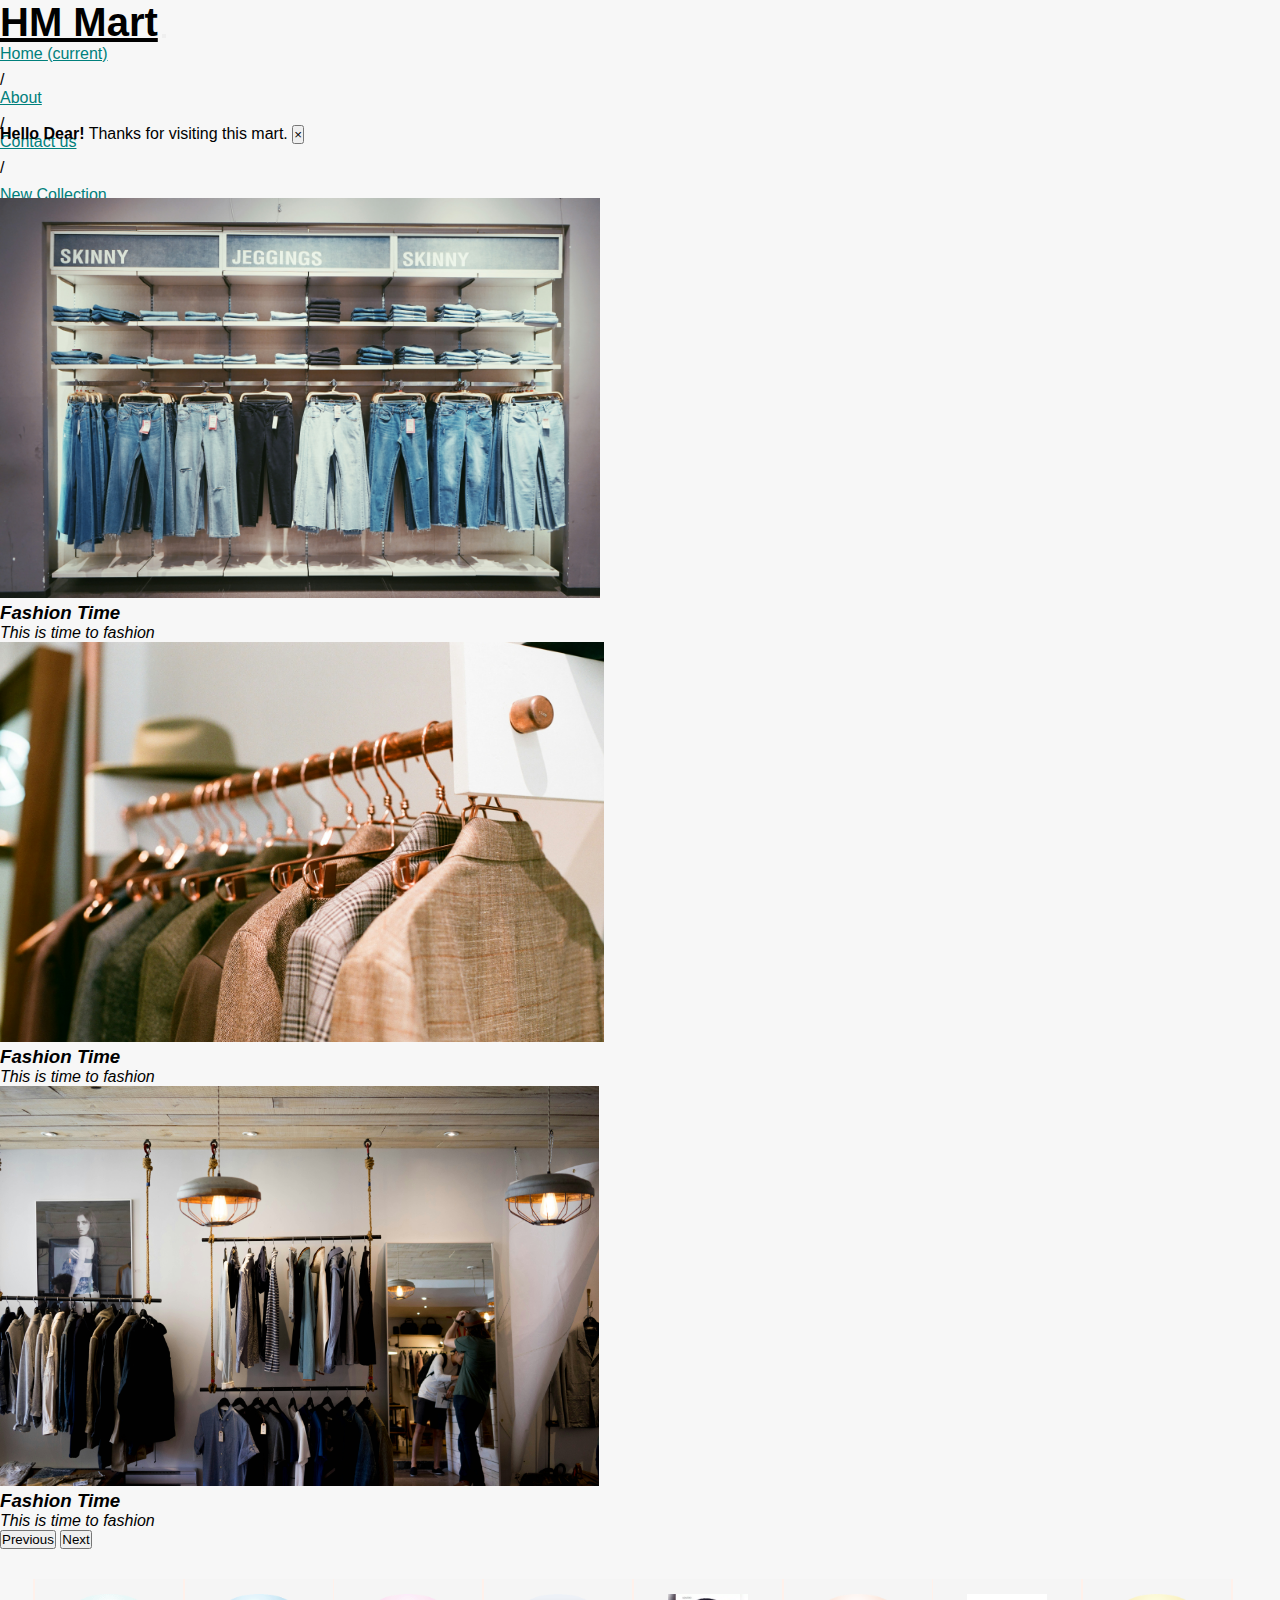
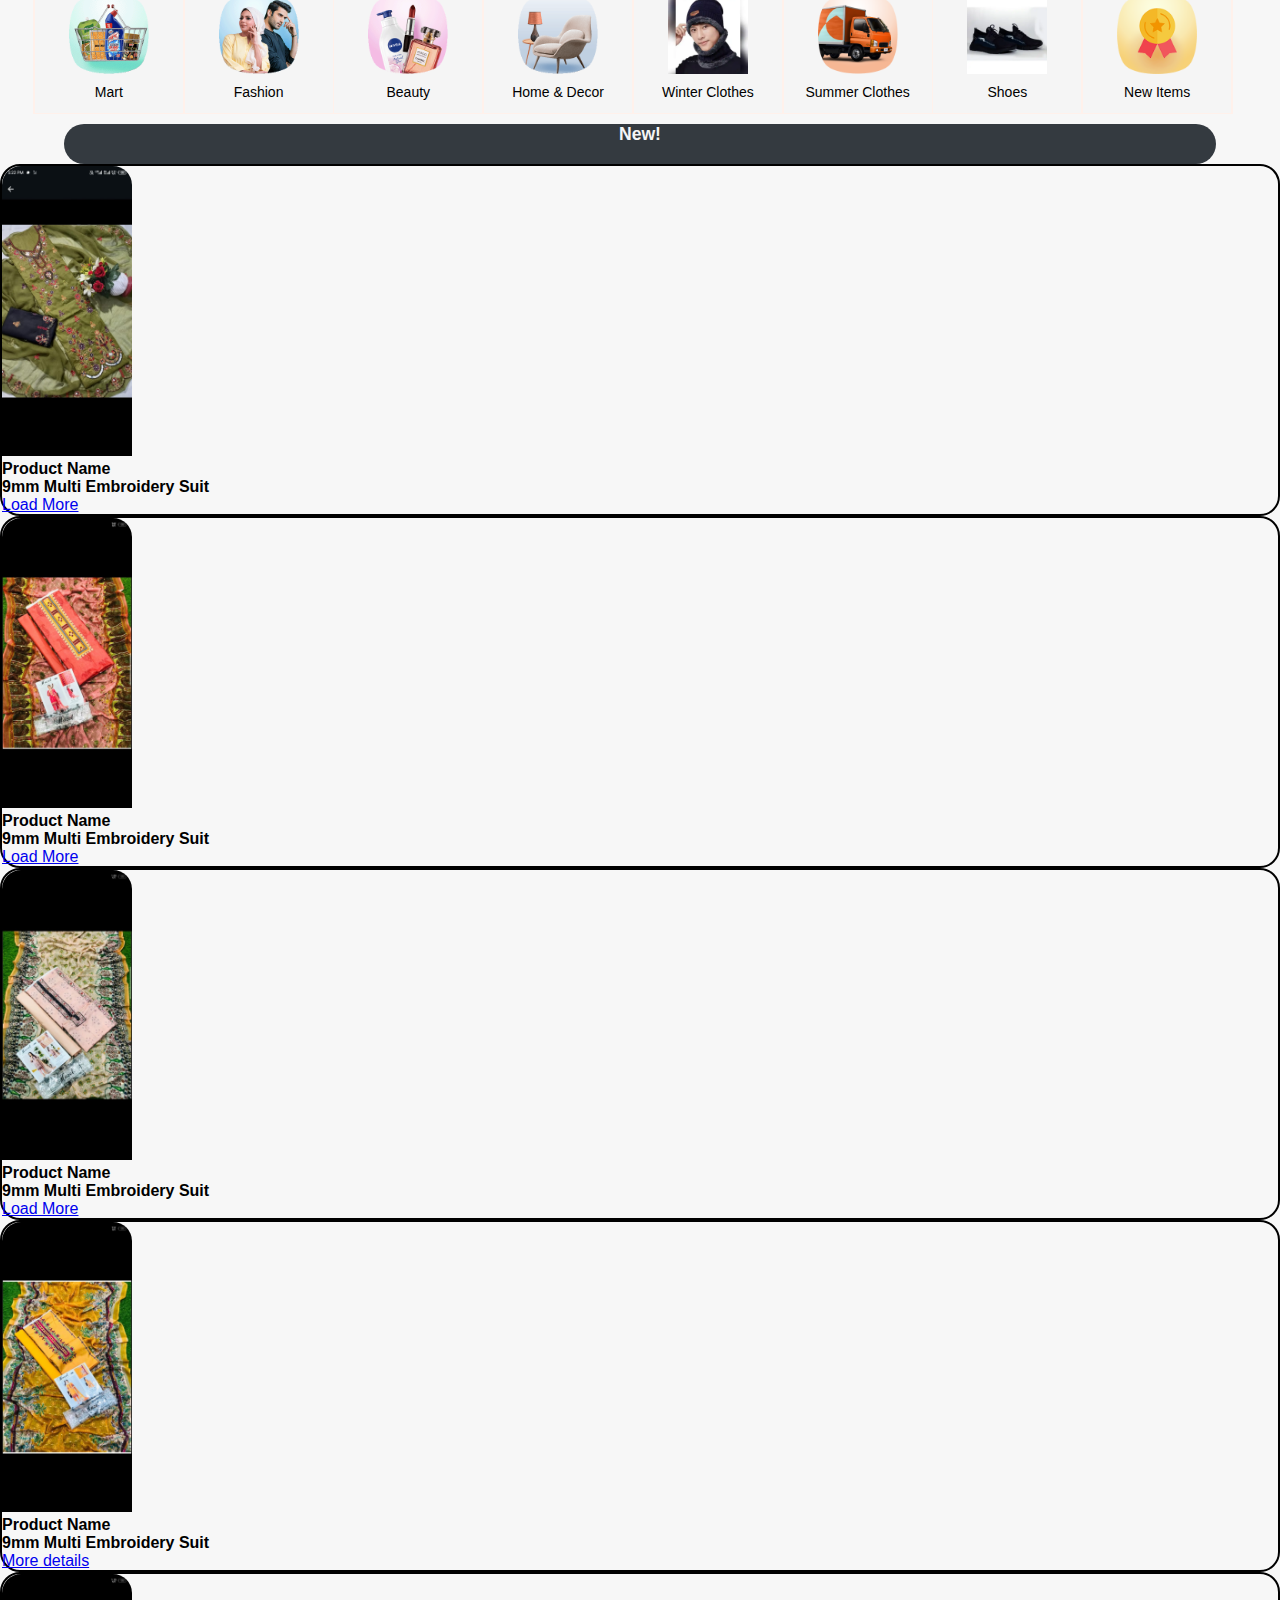
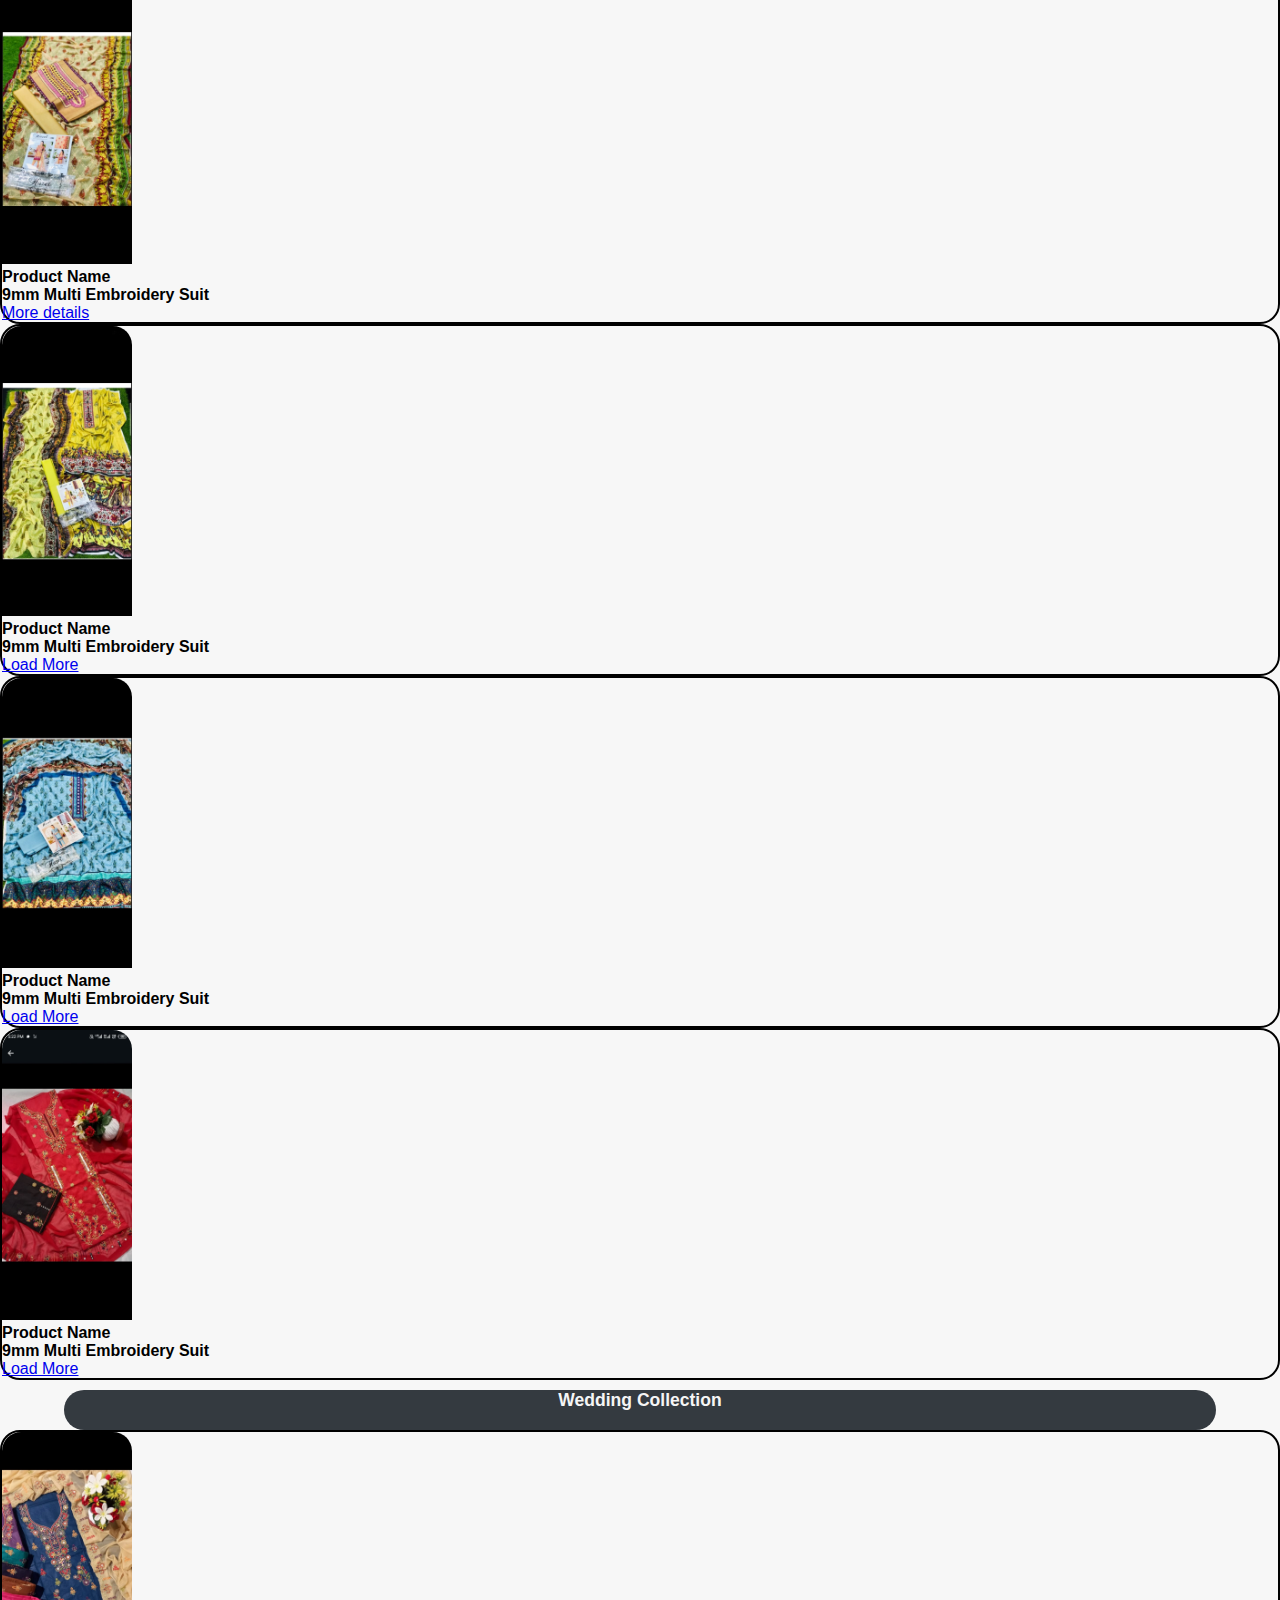
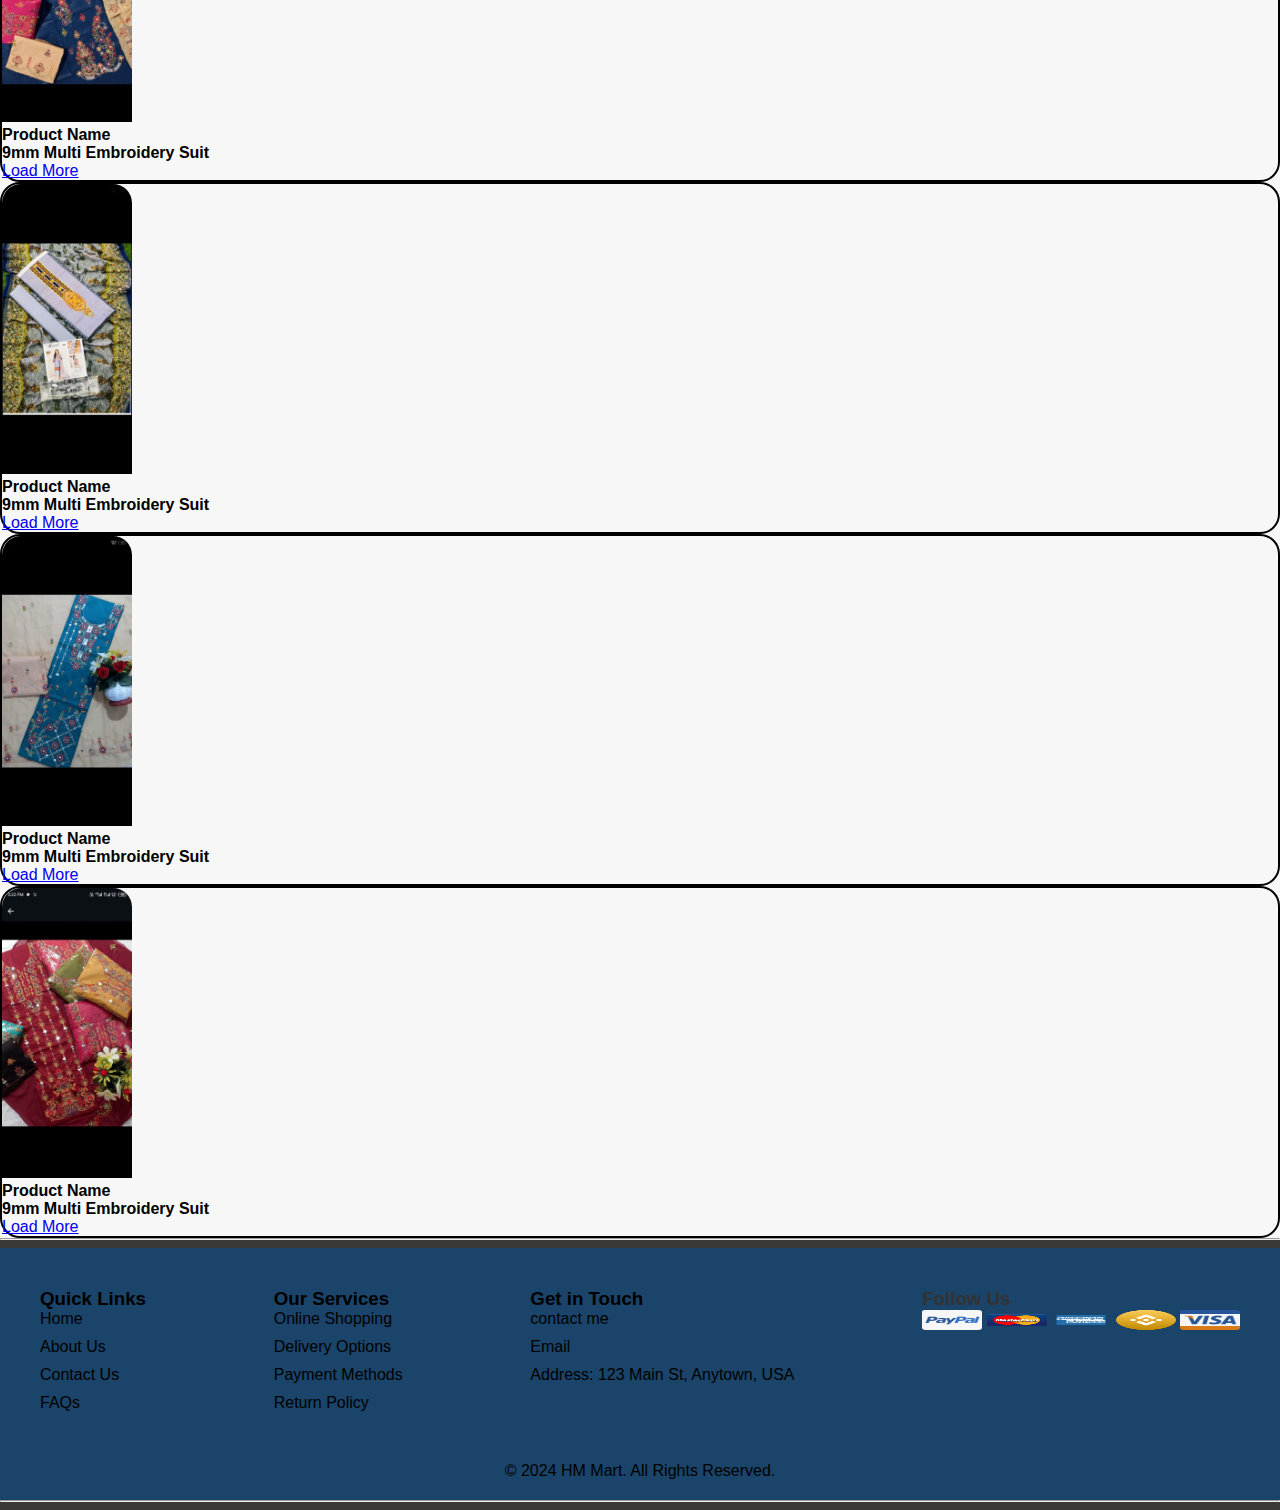
==== index.html @ 0a88009a "Add files via upload" ====
<!doctype html>
<html lang="en">
  <head>
    <!-- Required meta tags -->
    <meta charset="utf-8">
    <meta name="viewport" content="width=device-width, initial-scale=1, shrink-to-fit=no">

    <!-- Bootstrap CSS -->
    <link rel="stylesheet" href="https://cdn.jsdelivr.net/npm/bootstrap@4.6.2/dist/css/bootstrap.min.css" integrity="sha384-xOolHFLEh07PJGoPkLv1IbcEPTNtaed2xpHsD9ESMhqIYd0nLMwNLD69Npy4HI+N" crossorigin="anonymous">
    <link rel="stylesheet" href="style.css2">
    <link rel="stylesheet" href="style.css">
    <title>M.H Mart</title>
  </head>
  <body>
   

    <!-- Optional JavaScript; choose one of the two! -->

    <!-- Option 1: jQuery and Bootstrap Bundle (includes Popper) -->
    <script src="https://cdn.jsdelivr.net/npm/jquery@3.5.1/dist/jquery.slim.min.js" integrity="sha384-DfXdz2htPH0lsSSs5nCTpuj/zy4C+OGpamoFVy38MVBnE+IbbVYUew+OrCXaRkfj" crossorigin="anonymous"></script>
    <script src="https://cdn.jsdelivr.net/npm/bootstrap@4.6.2/dist/js/bootstrap.bundle.min.js" integrity="sha384-Fy6S3B9q64WdZWQUiU+q4/2Lc9npb8tCaSX9FK7E8HnRr0Jz8D6OP9dO5Vg3Q9ct" crossorigin="anonymous"></script>

    <!-- Option 2: Separate Popper and Bootstrap JS -->
    <!--
    <script src="https://cdn.jsdelivr.net/npm/jquery@3.5.1/dist/jquery.slim.min.js" integrity="sha384-DfXdz2htPH0lsSSs5nCTpuj/zy4C+OGpamoFVy38MVBnE+IbbVYUew+OrCXaRkfj" crossorigin="anonymous"></script>
    <script src="https://cdn.jsdelivr.net/npm/popper.js@1.16.1/dist/umd/popper.min.js" integrity="sha384-9/reFTGAW83EW2RDu2S0VKaIzap3H66lZH81PoYlFhbGU+6BZp6G7niu735Sk7lN" crossorigin="anonymous"></script>
    <script src="https://cdn.jsdelivr.net/npm/bootstrap@4.6.2/dist/js/bootstrap.min.js" integrity="sha384-+sLIOodYLS7CIrQpBjl+C7nPvqq+FbNUBDunl/OZv93DB7Ln/533i8e/mZXLi/P+" crossorigin="anonymous"></script>
    -->
    <nav class="navbar navbar-expand-lg navbar-light bg-dark">
      <a id="aa" class="navbar-brand" href="index.html"><b>HM Mart</b></a>
      <button class="navbar-toggler" type="button" data-toggle="collapse" data-target="#navbarSupportedContent" aria-controls="navbarSupportedContent" aria-expanded="false" aria-label="Toggle navigation">
        <span class="navbar-toggler-icon"></span>
      </button>
    
      <div class="collapse navbar-collapse" id="navbarSupportedContent" >
        <ul class="navbar-nav mr-auto">
          <li class="nav-item active">
            <a id="aaa" class="nav-link" href="index.html">Home <span class="sr-only">(current)</span></a>
          </li>
          <div id="line">/</div>
          <li class="nav-item">
            <a  id="aaa" class="nav-link" href="about.html">About</a>
          </li>
         <div id="line">/</div>
           <li class="nav-item active">
            <a  id="aaa" class="nav-link" href="contact.html">Contact us</a>
          </li>
          <div id="line">/</div>
         </ul>
         <ul class="nav-item active" id="ul">
          <li>
          <a  id="aaa" class="nav-link" href="new.html">New Collection</a>
        </li>
        <li>
          <a  id="aaa" class="nav-link" href="wedding.html">Wedding Collection</a>
        </li>
      </ul>
  
        

        <!-- <form class="form-inline my-2 my-lg-0">
          <input class="form-control mr-sm-2" type="search" placeholder="Search" aria-label="Search">
          <button class="btn btn-outline-success my-2 my-sm-0" type="submit">Search</button>
        </form> -->
      </div>
    </nav>
      <div class="alert alert-warning alert-dismissible fade show" role="alert">
        <strong>Hello Dear!</strong> Thanks for visiting this mart.
        <button type="button" class="close" data-dismiss="alert" aria-label="Close">
          <span aria-hidden="true">&times;</span>
        </button>
      </div>
      
        <div id="carouselExampleCaptions" class="carousel slide" data-ride="carousel">
            <ol class="carousel-indicators">
              <li data-target="#carouselExampleCaptions" data-slide-to="0" class="active"></li>
              <li data-target="#carouselExampleCaptions" data-slide-to="1"></li>
              <li data-target="#carouselExampleCaptions" data-slide-to="2"></li>
            </ol>
            <div class="carousel-inner">
              <div class="carousel-item active">
                <img src="img-1.jpg" class="d-block w-100 "style="height: 400px;"  alt="...">
                <div class="carousel-caption d-none d-md-block">
                  <h3><b><i>Fashion Time</i></b></h3>
                  <p><i>This is time to fashion</i></p>
                </div>
              </div>
              <div class="carousel-item">
                <img src="img-2.jpg" class="d-block w-100 "style="height: 400px;"  alt="...">
                <div class="carousel-caption d-none d-md-block">
                  <h3><b><i>Fashion Time</i></b></h3>
                  <p><i>This is time to fashion</i></p>
                </div>
              </div>
              <div class="carousel-item">
                <img src="img-3.jpg" class="d-block w-100 " style="height: 400px;" alt="...">
                <div class="carousel-caption d-none d-md-block">
                  <h3><b><i>Fashion Time</i></b></h3>
                  <p><i>This is time to fashion</i></p>
                </div>
              </div>
            </div>
            <button class="carousel-control-prev" type="button" data-target="#carouselExampleCaptions" data-slide="prev">
              <span class="carousel-control-prev-icon" aria-hidden="true"></span>
              <span class="sr-only">Previous</span>
            </button>
            <button class="carousel-control-next" type="button" data-target="#carouselExampleCaptions" data-slide="next">
              <span class="carousel-control-next-icon" aria-hidden="true"></span>
              <span class="sr-only">Next</span>
            </button>
          </div>

     <div class="hero-bottom2">
        <div class="main-box">
          <div class="main-2">
            <div class="box-image" style="background-image: url('main-image1.png');"></div>
            <div class="heading">
              <a>Mart</a>
            </div>
          </div>
        </div>
        <div class="main-box">
          <div class="main-2">
            <div class="box-image" style="background-image: url('main-image2.png');"></div>
            <div class="heading">
              <a>Fashion</a>
            </div>
          </div>
        </div>
        <div class="main-box">
          <div class="main-2">
            <div class="box-image" style="background-image: url('main-image3.png');"></div>
            <div class="heading">
              <a>Beauty</a>
            </div>
          </div>
        </div>
        <div class="main-box">
          <div class="main-2">
            <div class="box-image" style="background-image: url('main-image4.png');"></div>
            <div class="heading">
              <a>Home &amp; Decor</a>
            </div>
          </div>
        </div>
        <div class="main-box">
          <div class="main-2">
            <div class="box-image" style="background-image: url('main-image5.png');"></div>
            <div class="heading">
              <a>Winter Clothes</a>
            </div>
          </div>
        </div>
        <div class="main-box">
          <div class="main-2">
            <div class="box-image" style="background-image: url('main-image6.png');"></div>
            <div class="heading">
              <a>Summer Clothes</a>
            </div>
          </div>
        </div>
        <div class="main-box">
          <div class="main-2">
            <div class="box-image" style="background-image: url('main-image7.png');"></div>
            <div class="heading">
              <a>Shoes</a>
            </div>
          </div>
        </div>
        <div class="main-box">
          <div class="main-2">
            <div class="box-image" style="background-image: url('main-image8.png');"></div>
            <div class="heading">
              <a>New Items</a>
            </div>
          </div>
        </div>
    </div>
<div class="he"><h3><b>New!</b></h3>
</div>
   <div class="row ml-2 my-2">
    <div class="col-md-3">
      <div class="card">
       <img src="m1.jpeg" 
       class="card-img-top" alt="productImage" style="height: 290px;
       object-fit: cover; 
       border-top-left-radius: 19px;  border-top-right-radius: 19px; ">
       <div class="card-body" class="set-2sty">
         <h4 class="card-title"><b>Product Name</b></h4>
         <p class="card-text"><ul><li><b>9mm Multi Embroidery Suit</b></li></ul></p>
         <!-- <p class="card-text">Price:2000 PKR</p> -->
         <a href="contact.html" class="btn btn-primary">Load More</a>
       </div>
     </div>
   </div>
<div class="col-md-3">
  <div class="card">
   <img src="m2.jpeg" 
   class="card-img-top" alt="productImage" style="height: 290px;
   object-fit: cover; 
   border-top-left-radius: 19px;  border-top-right-radius: 19px; ">
       <div class="card-body" class="set-2sty">
        <h4 class="card-title"><b>Product Name</b></h4>
        <p class="card-text"><ul><li><b>9mm Multi Embroidery Suit</b></li></ul></p>
        <!-- <p class="card-text">Price:2000 PKR</p> -->
        <a href="contact.html" class="btn btn-primary">Load More</a>
      </div>
 </div>
</div>
<div class="col-md-3">
  <div class="card">
   <img src="m3.jpeg" 
   class="card-img-top" alt="productImage" style="height: 290px;
   object-fit: cover; 
   border-top-left-radius: 19px;  border-top-right-radius: 19px; ">
       <div class="card-body" class="set-2sty">
        <h4 class="card-title"><b>Product Name</b></h4>
        <p class="card-text"><ul><li><b>9mm Multi Embroidery Suit</b></li></ul></p>
        <!-- <p class="card-text">Price:2000 PKR</p> -->
        <a href="contact.html" class="btn btn-primary">Load More</a>
      </div>
 </div>
</div>
   <div class="col-md-3">
   <div class="card">
    <img src="m4.jpeg" 
    class="card-img-top" alt="productImage" style="height: 290px;
    object-fit: cover; 
    border-top-left-radius: 19px;  border-top-right-radius: 19px; ">
       <div class="card-body" class="set-2sty">
        <h4 class="card-title"><b>Product Name</b></h4>
        <p class="card-text"><ul><li><b>9mm Multi Embroidery Suit</b></li></ul></p>
        <!-- <p class="card-text">Price:2000 PKR</p> -->
        <a href="contact.html" class="btn btn-primary">More details</a>
      </div>
  </div>
</div>
</div>
<div class="row ml-2 my-2">
  <div class="col-md-3">
    <div class="card">
     <img src="m5.jpeg" 
     class="card-img-top" alt="productImage" style="height: 290px;
     object-fit: cover; 
     border-top-left-radius: 19px;  border-top-right-radius: 19px; ">
       <div class="card-body" class="set-2sty">
        <h4 class="card-title"><b>Product Name</b></h4>
        <p class="card-text"><ul><li><b>9mm Multi Embroidery Suit</b></li></ul></p>
        <!-- <p class="card-text">Price:2000 PKR</p> -->
        <a href="contact.html" class="btn btn-primary">More details</a>
      </div>
   </div>
 </div>
<div class="col-md-3">
<div class="card">
 <img src="m6.jpeg" 
 class="card-img-top" alt="productImage" style="height: 290px;
 object-fit: cover; 
 border-top-left-radius: 19px;  border-top-right-radius: 19px; ">
       <div class="card-body" class="set-2sty">
        <h4 class="card-title"><b>Product Name</b></h4>
        <p class="card-text"><ul><li><b>9mm Multi Embroidery Suit</b></li></ul></p>
        <!-- <p class="card-text">Price:2000 PKR</p> -->
        <a href="contact.html" class="btn btn-primary">Load More</a>
      </div>
</div>
</div>
<div class="col-md-3">
<div class="card">
 <img src="m7.jpeg" 
 class="card-img-top" alt="productImage" style="height: 290px;
 object-fit: cover; 
 border-top-left-radius: 19px;  border-top-right-radius: 19px; ">
       <div class="card-body" class="set-2sty">
        <h4 class="card-title"><b>Product Name</b></h4>
        <p class="card-text"><ul><li><b>9mm Multi Embroidery Suit</b></li></ul></p>
        <!-- <p class="card-text">Price:2000 PKR</p> -->
        <a href="contact.html" class="btn btn-primary">Load More</a>
      </div>
</div>
</div>
 <div class="col-md-3">
 <div class="card">
  <img src="m8.jpeg" 
  class="card-img-top" alt="productImage" style="height: 290px;
  object-fit: cover; 
  border-top-left-radius: 19px;  border-top-right-radius: 19px; ">
       <div class="card-body" class="set-2sty">
        <h4 class="card-title"><b>Product Name</b></h4>
        <p class="card-text"><ul><li><b>9mm Multi Embroidery Suit</b></li></ul></p>
        <!-- <p class="card-text">Price:2000 PKR</p> -->
        <a href="contact.html" class="btn btn-primary">Load More</a>
      </div>
</div>
</div>
</div>
<div class="he"><h3><b>Wedding Collection</b></h3>
</div>
<div class="row ml-2 my-2">
  <div class="col-md-3">
    <div class="card">
     <img src="m9.jpeg" 
     class="card-img-top" alt="productImage" style="height: 290px; object-fit:cover; 
     border-top-left-radius: 19px;  border-top-right-radius: 19px; ">
       <div class="card-body" class="set-2sty">
        <h4 class="card-title"><b>Product Name</b></h4>
        <p class="card-text"><ul><li><b>9mm Multi Embroidery Suit</b></li></ul></p>
        <!-- <p class="card-text">Price:2000 PKR</p> -->
        <a href="contact.html" class="btn btn-primary">Load More</a>
      </div>
   </div>
 </div>
<div class="col-md-3">
<div class="card">
 <img src="m10.jpeg" 
 class="card-img-top" alt="productImage" style="height: 290px;
 object-fit: cover; 
 border-top-left-radius: 19px;  border-top-right-radius: 19px; ">
       <div class="card-body" class="set-2sty">
        <h4 class="card-title"><b>Product Name</b></h4>
        <p class="card-text"><ul><li><b>9mm Multi Embroidery Suit</b></li></ul></p>
        <!-- <p class="card-text">Price:2000 PKR</p> -->
        <a href="contact.html" class="btn btn-primary">Load More</a>
      </div>
</div>
</div>
<div class="col-md-3">
<div class="card">
 <img src="m11.jpeg" 
 class="card-img-top" alt="productImage" style="height: 290px;
 object-fit: cover; 
 border-top-left-radius: 19px;  border-top-right-radius: 19px; ">
       <div class="card-body" class="set-2sty">
        <h4 class="card-title"><b>Product Name</b></h4>
        <p class="card-text"><ul><li><b>9mm Multi Embroidery Suit</b></li></ul></p>
        <!-- <p class="card-text">Price:2000 PKR</p> -->
        <a href="contact.html" class="btn btn-primary">Load More</a>
      </div>
</div>
</div>
 <div class="col-md-3">
 <div class="card">
  <img src="m12.jpeg" 
  class="card-img-top" alt="productImage" style="height: 290px;
  object-fit: cover; 
  border-top-left-radius: 19px;  border-top-right-radius: 19px; ">
       <div class="card-body" class="set-2sty">
        <h4 class="card-title"><b>Product Name</b></h4>
        <p class="card-text"><ul><li><b>9mm Multi Embroidery Suit</b></li></ul></p>
        <!-- <p class="card-text">Price:2000 PKR</p> -->
        <a href="contact.html" class="btn btn-primary">Load More</a>
      </div>
</div>
</div>
</div>
<div id="lin"><hr></div>
<footer>
  <div class="footer-container">
    <div class="footer-links">
      <h3>Quick Links</h3>
      <ul>
        <li><a href="index.html">Home</a></li>
        <li><a href="about.html">About Us</a></li>
        <li><a href="contact.html">Contact Us</a></li>
        <li><a href="#">FAQs</a></li>
      </ul>
    </div>
    <div class="footer-links">
      <h3>Our Services</h3>
      <ul>
        <li><a href="#">Online Shopping</a></li>
        <li><a href="#">Delivery Options</a></li>
        <li><a href="#">Payment Methods</a></li>
        <li><a href="#">Return Policy</a></li>
      </ul>
    </div>
    <div class="footer-links">
      <h3>Get in Touch</h3>
      <ul>
        <li><a href="contact.html">contact me</a></li>
        <li><a href="contact.html">Email</li>
        <li><a href="#">Address: 123 Main St, Anytown, USA</a></li>
      </ul>
    </div>
    <div class="footer-social">
      <h3>Follow Us</h3>
      <div class="flex-c-m flex-w p-b-18">
        <a href="#" class="m-all-1">
        <img id="icon" class="w-80px" src="icon1.png" alt="ICON-PAY">
        </a>
        <a href="#" class="m-all-1">
        <img id="icon" src="icon2.png" alt="ICON-PAY">
        </a>
        <a href="#" class="m-all-1">
        <img id="icon" src="icon3.png" alt="ICON-PAY">
        </a>
        <a href="#" class="m-all-1">
        <img id="icon" src="icon4.png" alt="ICON-PAY">
        </a>
        <a href="#" class="m-all-1">
        <img id="icon" src="icon5.png" alt="ICON-PAY">
        </a>
        </div>
    </div>
  </div>
  <div class="footer-copyright">
    <p>&copy; 2024 HM Mart. All Rights Reserved.</p>
  </div>
</footer>
<div id="lin"><hr></div>

  </body>
 
</html>
---- style.css ----
*{
    margin: 0;
    padding: 0;
    box-sizing: border-box; 
}
.hero-bottom2{
    width: 1200px;
    height: 135px;
    margin-top: 30px;
    margin-left: 33px;
    background-color: #fff1eb;
    display: flex;
    justify-content:space-evenly ;

}
.main-box{
    width: 148px;
    height: 134px;
    display: flex;
    align-items: center;
    justify-content: space-evenly;
    background-color:#f5f5f5 ;
}
.main-2{
    width: 114px;
    height: 105px;
    justify-content: space-evenly;
    background-color:#f5f5f5;
}
.box-image{
    width: 80px;
    height: 80px;
    margin-left: 17px;
    background-size: cover;
}
#navbarSupportedContent{
  height: 80px;
}
#btn1{
  width: 60%;
  margin-left: 22%;
  margin-bottom: 10px;
  border-radius: 10px;
  border: 2px solid black;
}
#ul{
  margin-top:9px ;
}
/* a{
text-align: center;
 font-weight: 500;
font-size: 14px;
margin-left: 5px;
} */
.heading{
    width: 114px;
    height: 15px;
    text-align: center;
    font-weight: 500;
    font-size: 14px;
    margin-top: 10px;
  
}

a:hover {
  color: rgb(248, 86, 6);
}

#nav-h{
   font-size: 21px;
    font-weight: 600;
    margin-bottom: 3px;
}

/* @media(max-width:300px){
    div{
        background-color: green;
    }
    
} */
@media(max-width:1000px){
    .hero-bottom2{
        display: none;
    }
}

 /* body{
     background-image: url("img_h_3.jpg");
     background-size: cover;
 } */
 .card{
     border-radius: 20px;
     border: 2px solid black;
 }
 #i-m img{
     border-radius: 10px;
 }
 #aa{
     color:white ;
     font-weight: 500;
     font-size: 40px;
 }
 #aa:hover{
     color: black;
 }
 #aaa{
     color: rgb(0, 128, 124);
 }
 #aaa:hover{
     color: white;
     border-top-right-radius: 5px;
     border-top-left-radius: 15px;
     border-bottom-right-radius: 15px;
     border-bottom-left-radius: 5px;
     border: 2px dotted white;
     background-color: rgba(14, 78, 198, 0.798);
 }
  
 .img-set{
     height: 500px;
     width: 100%;
     background-size: cover;}
 
 /* h3:hover{
     color:white;
    
     border-radius: 15px;
     background-color: rgb(191, 60, 86);
 }
 h3{
     width: 300px;
     height: 44px;
     border: 2px dotted crimson;
     font-weight: 600;
     font-size: 30px;
     margin-left: 35%;
     text-align: center;
 }  */
 .heading-1-main{
     height: 70px;
     margin-top: 10px ;
     width: 100%;
     font-weight: 600;
     text-align: center;
     background-color: #343a40;
     color: white;}
 
 
 #line{
     margin-top: 8px;
 }
 .img-s{
     height: 250px;
     border-top-left-radius: 20px;
     border-top-right-radius: 20px;
     background-size: cover;
 }
 #s{
     font-size: 13px;
 }
 #f{
     margin-left: 35%;
 }
 .set-card{
    width: 18rem;
 }

 .set2sty{
    height: 180px;
 }
.he{
    margin-left: 5%;
    border-radius: 20px;
    margin-top: 10px;
    height: 40px;
    width: 90%;
    color: #f5f5f5;
    font-size: 15px;
    text-align: center;
    background-color: #343a40;
}
.he:hover{
  color: crimson;
  cursor: pointer;
}

/* about */



body{
    font-family: 'Montserrat', sans-serif;
    margin: 0;
    padding: 0;
    background-color: #f7f7f7;
}
.header {
    background-color: #131921;
    color: #fff;
    padding: 20px;
    text-align: center;
    width: 95%;
    margin-left: 3%;
    margin-top: 10px;
    border-radius:20px ;
}

.content {
    padding: 40px;
    display: flex;
    flex-direction: column;
    align-items: center;
}
.image-container {
    width: 100%;
    height: 400px;
    border-radius: 20px;
    background-image: url(about-img.jpeg);
    background-size:cover;
    margin-bottom: 20px;
}
.text-container {
    width: 70%;
    text-align: center;
}
.button {
    background-color: #ff9900;
    color: #fff;
    border: none;
    padding: 10px 20px;
    border-radius: 5px;
    cursor: pointer;
}

/* footer */

  footer {
    background-color:#1a4469;
    padding: 20px;
    /* margin-top: 10px; */
    color: #333;
  }
  .footer-container {
    display: flex;
    flex-wrap: wrap;
    justify-content: space-between;
  }
  .footer-links {
    margin: 20px;
    color: black;
  }
  .footer-links ul {
    list-style: none;
    padding: 0;
  }
  .footer-links li {
    margin-bottom: 10px;
  }
  .footer-links a {
    color: black;
    text-decoration: none;
  }
  .footer-social {
    margin: 20px;
  }
  .footer-social ul {
    list-style: none;
    padding: 0;
  }
  .footer-social li {
    margin-bottom: 10px;
  }
  .footer-social a {
    color: #337ab7;
    text-decoration: none;
  }
  .footer-copyright {
    color: black;
    text-align: center;
    margin-top: 20px;
  }
  #icon{
    width: 60px;
    height: 20px;
  }
  

#lin{
    height: 10px;
    width: 100%;
    background-color: rgb(59, 56, 56);
}
/* #contact-form {
    width: 50%;
    margin: 0 auto;
    padding: 20px;
    border: 1px solid #ccc;
    border-radius: 5px;
  } */
/*   
  label {
    display: block;
    margin-bottom: 10px;
  }
  
  input, textarea {
    width: 100%;
    padding: 10px;
    margin-bottom: 20px;
    border: 1px solid #ccc;
  }
  
  input[type="submit"] {
    background-color: #4CAF50;
    color: #fff;
    padding: 10px 20px;
    border: none;
    border-radius: 5px;
    cursor: pointer;
  }
  
  input[type="submit"]:hover {
    background-color: #3e8e41;
  } */
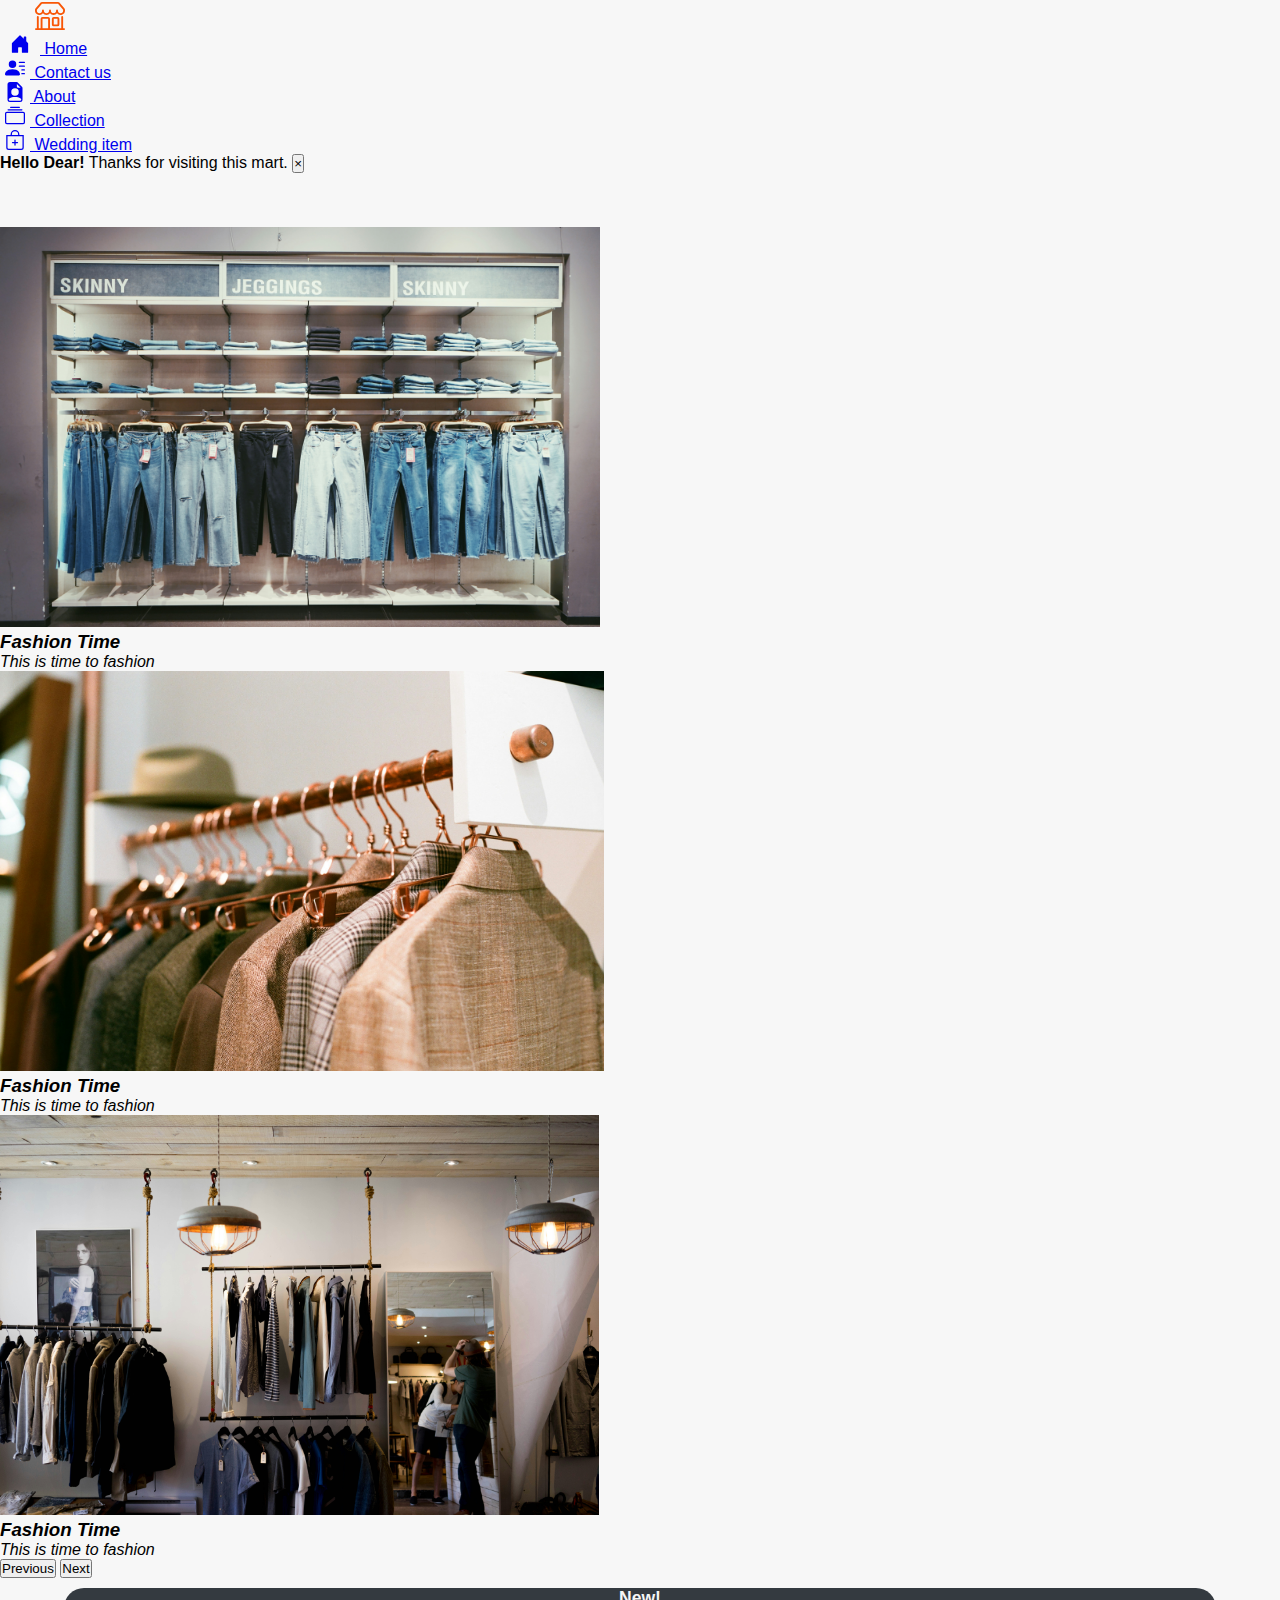
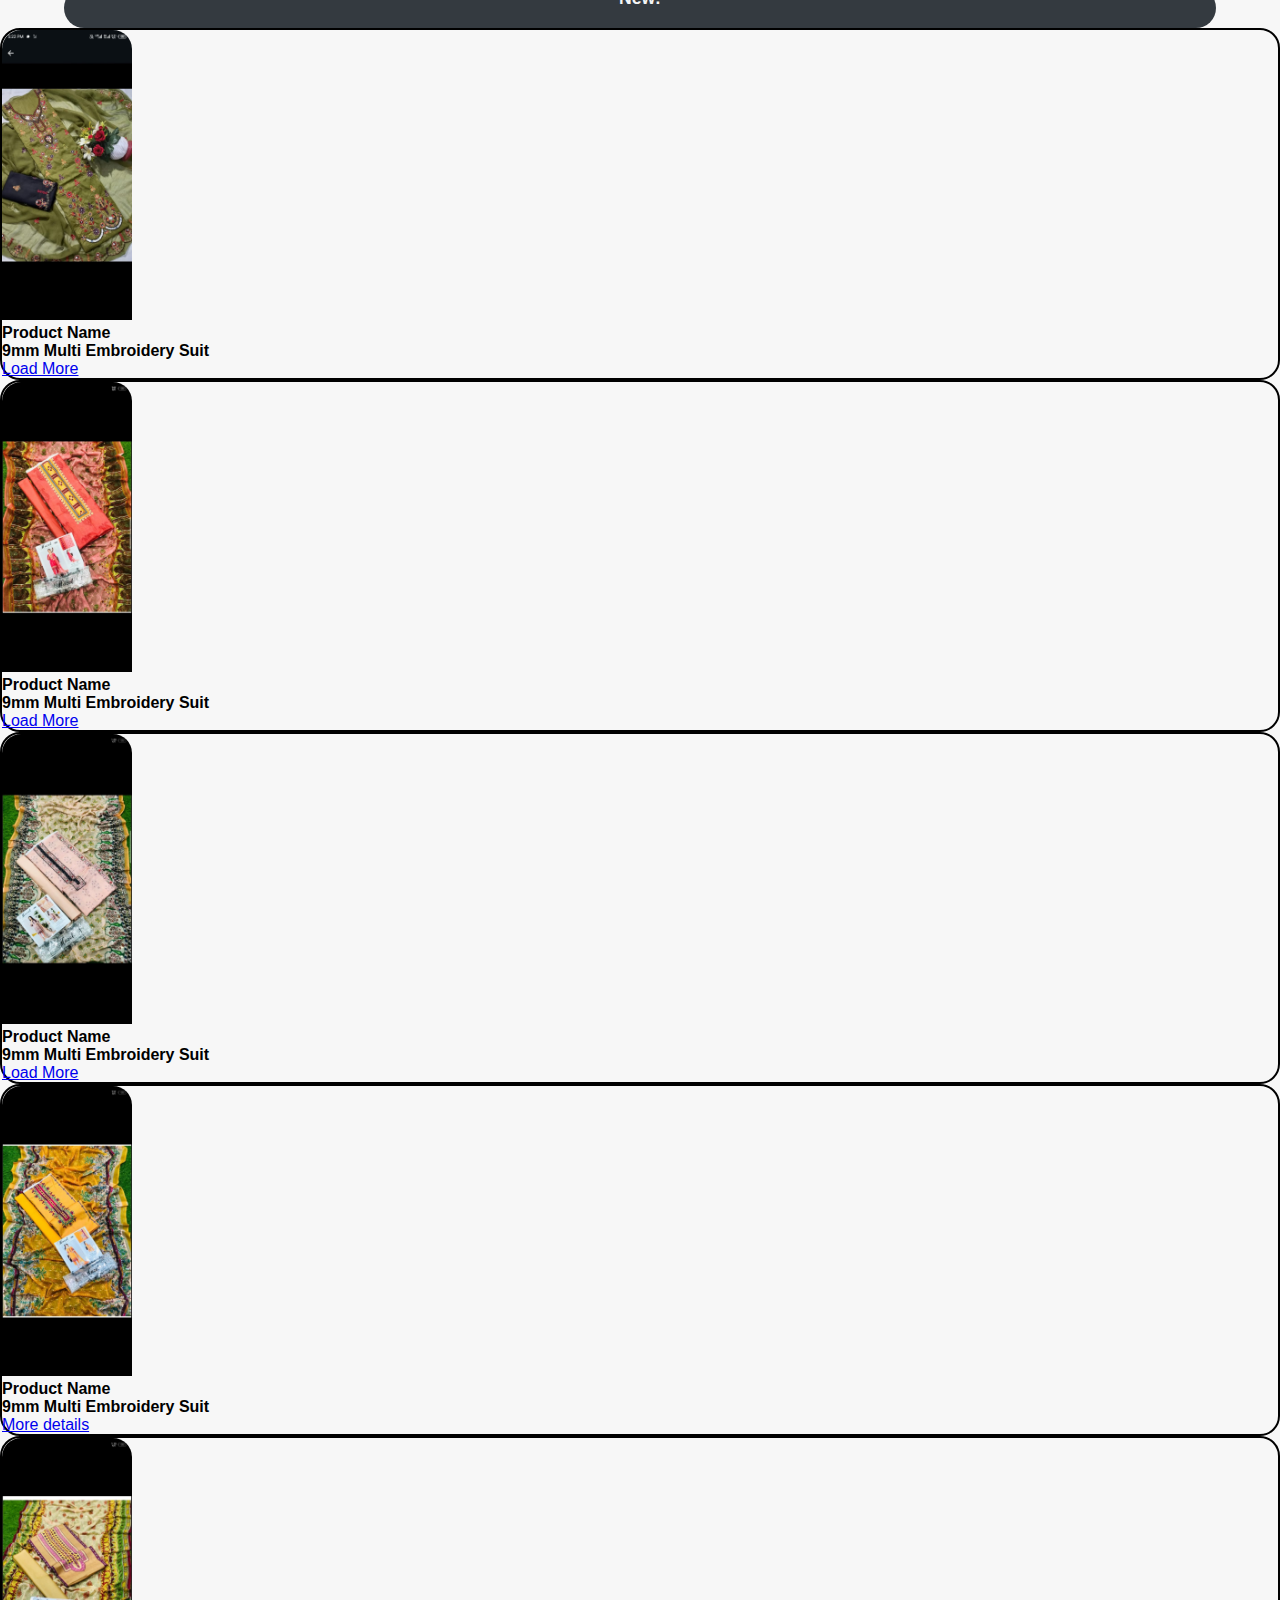
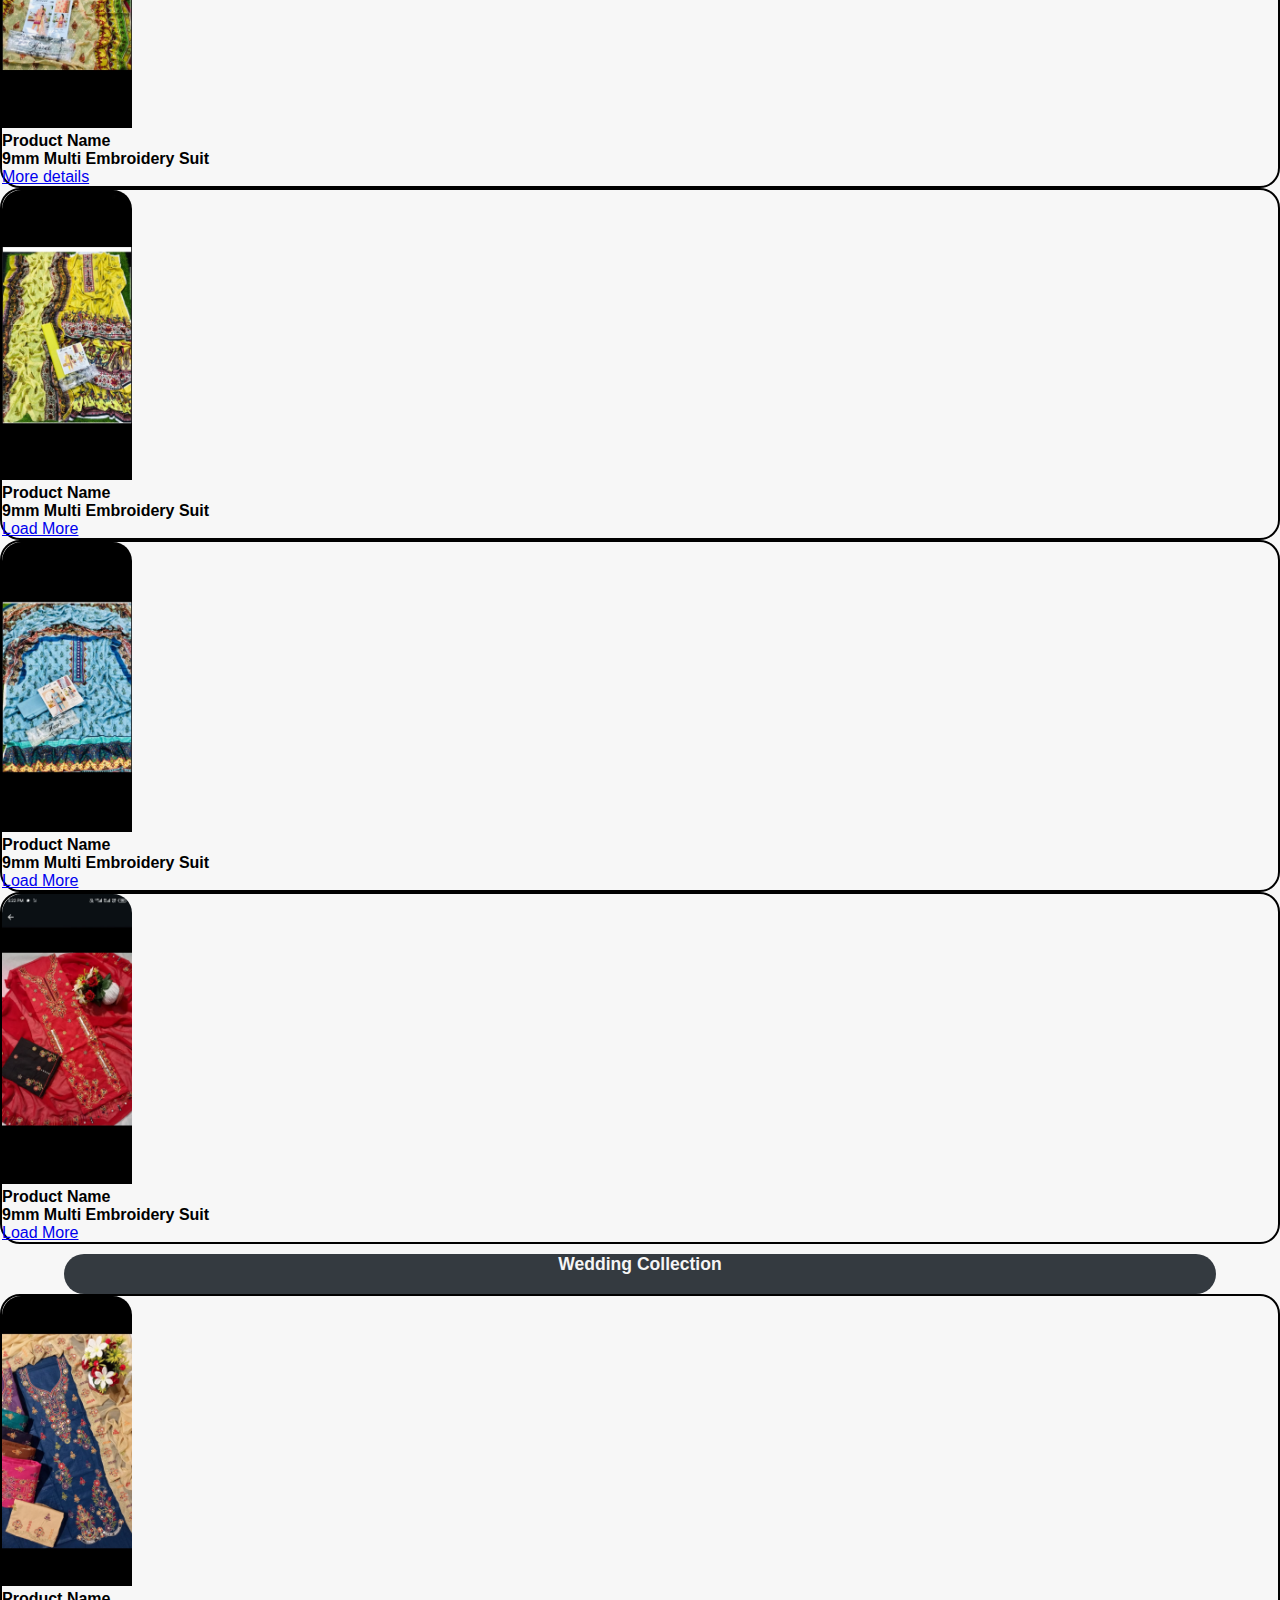
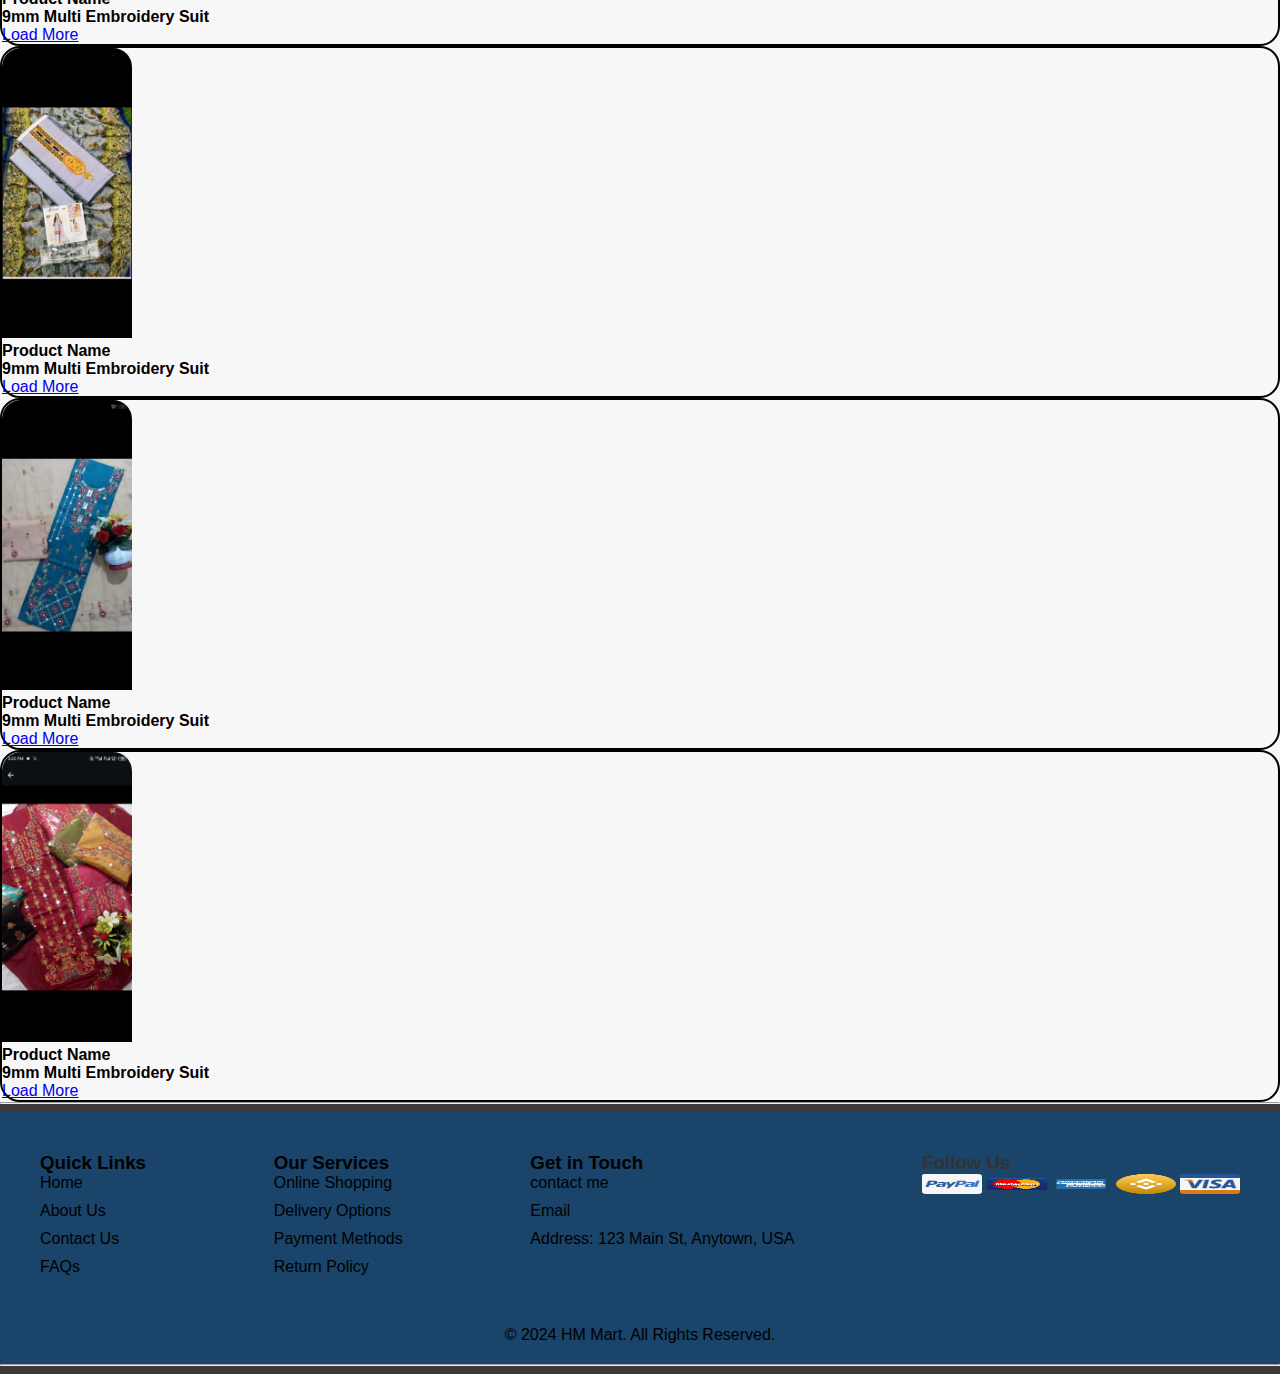
==== commit b0be0918: "Update index.html" ====
--- a/index.html
+++ b/index.html
@@ -26,44 +26,66 @@
     <script src="https://cdn.jsdelivr.net/npm/popper.js@1.16.1/dist/umd/popper.min.js" integrity="sha384-9/reFTGAW83EW2RDu2S0VKaIzap3H66lZH81PoYlFhbGU+6BZp6G7niu735Sk7lN" crossorigin="anonymous"></script>
     <script src="https://cdn.jsdelivr.net/npm/bootstrap@4.6.2/dist/js/bootstrap.min.js" integrity="sha384-+sLIOodYLS7CIrQpBjl+C7nPvqq+FbNUBDunl/OZv93DB7Ln/533i8e/mZXLi/P+" crossorigin="anonymous"></script>
     -->
-    <nav class="navbar navbar-expand-lg navbar-light bg-dark">
-      <a id="aa" class="navbar-brand" href="index.html"><b>HM Mart</b></a>
-      <button class="navbar-toggler" type="button" data-toggle="collapse" data-target="#navbarSupportedContent" aria-controls="navbarSupportedContent" aria-expanded="false" aria-label="Toggle navigation">
-        <span class="navbar-toggler-icon"></span>
-      </button>
+    <div class="px-3 py-2 bg-dark text-white">
+      <div class="container">
+        <div class="d-flex flex-wrap align-items-center justify-content-center justify-content-lg-start">
+   
+          
+          <ul class="  nav col-12 col-lg-auto my-2 justify-content-center my-md-0  text-small">
+            <a href="index.html" class="d-flex align-items-center  my-lg-0 me-lg-auto text-white text-decoration-none">
+              <svg xmlns="http://www.w3.org/2000/svg" width="100" height="30" fill="currentColor" class="bi bi-shop " viewBox="0 0 16 16">
+                <path d="M2.97 1.35A1 1 0 0 1 3.73 1h8.54a1 1 0 0 1 .76.35l2.609 3.044A1.5 1.5 0 0 1 16 5.37v.255a2.375 2.375 0 0 1-4.25 1.458A2.37 2.37 0 0 1 9.875 8 2.37 2.37 0 0 1 8 7.083 2.37 2.37 0 0 1 6.125 8a2.37 2.37 0 0 1-1.875-.917A2.375 2.375 0 0 1 0 5.625V5.37a1.5 1.5 0 0 1 .361-.976zm1.78 4.275a1.375 1.375 0 0 0 2.75 0 .5.5 0 0 1 1 0 1.375 1.375 0 0 0 2.75 0 .5.5 0 0 1 1 0 1.375 1.375 0 1 0 2.75 0V5.37a.5.5 0 0 0-.12-.325L12.27 2H3.73L1.12 5.045A.5.5 0 0 0 1 5.37v.255a1.375 1.375 0 0 0 2.75 0 .5.5 0 0 1 1 0M1.5 8.5A.5.5 0 0 1 2 9v6h1v-5a1 1 0 0 1 1-1h3a1 1 0 0 1 1 1v5h6V9a.5.5 0 0 1 1 0v6h.5a.5.5 0 0 1 0 1H.5a.5.5 0 0 1 0-1H1V9a.5.5 0 0 1 .5-.5M4 15h3v-5H4zm5-5a1 1 0 0 1 1-1h2a1 1 0 0 1 1 1v3a1 1 0 0 1-1 1h-2a1 1 0 0 1-1-1zm3 0h-2v3h2z"/>
+              </svg>
+            </a>
+            <li class="py-3 px-10">
+              <a href="index.html" class="nav-link text-white">
+                <svg xmlns="http://www.w3.org/2000/svg" width="40" height="20" fill="currentColor" class="bi bi-house-door-fill" viewBox="0 0 16 16">
+                  <path d="M6.5 14.5v-3.505c0-.245.25-.495.5-.495h2c.25 0 .5.25.5.5v3.5a.5.5 0 0 0 .5.5h4a.5.5 0 0 0 .5-.5v-7a.5.5 0 0 0-.146-.354L13 5.793V2.5a.5.5 0 0 0-.5-.5h-1a.5.5 0 0 0-.5.5v1.293L8.354 1.146a.5.5 0 0 0-.708 0l-6 6A.5.5 0 0 0 1.5 7.5v7a.5.5 0 0 0 .5.5h4a.5.5 0 0 0 .5-.5"/>
+                </svg>
+                Home 
+              </a>
+            </li>
+
+            <li class="py-3 px-10" >
+              <a href="contact.html" class="nav-link text-white">
+                <svg xmlns="http://www.w3.org/2000/svg" width="30" height="20" fill="currentColor" class="bi bi-person-lines-fill" viewBox="0 0 16 16">
+                  <path d="M6 8a3 3 0 1 0 0-6 3 3 0 0 0 0 6m-5 6s-1 0-1-1 1-4 6-4 6 3 6 4-1 1-1 1zM11 3.5a.5.5 0 0 1 .5-.5h4a.5.5 0 0 1 0 1h-4a.5.5 0 0 1-.5-.5m.5 2.5a.5.5 0 0 0 0 1h4a.5.5 0 0 0 0-1zm2 3a.5.5 0 0 0 0 1h2a.5.5 0 0 0 0-1zm0 3a.5.5 0 0 0 0 1h2a.5.5 0 0 0 0-1z"/>
+                </svg>
+                  Contact us
+              </a>
+            </li>
     
-      <div class="collapse navbar-collapse" id="navbarSupportedContent" >
-        <ul class="navbar-nav mr-auto">
-          <li class="nav-item active">
-            <a id="aaa" class="nav-link" href="index.html">Home <span class="sr-only">(current)</span></a>
-          </li>
-          <div id="line">/</div>
-          <li class="nav-item">
-            <a  id="aaa" class="nav-link" href="about.html">About</a>
-          </li>
-         <div id="line">/</div>
-           <li class="nav-item active">
-            <a  id="aaa" class="nav-link" href="contact.html">Contact us</a>
-          </li>
-          <div id="line">/</div>
-         </ul>
-         <ul class="nav-item active" id="ul">
-          <li>
-          <a  id="aaa" class="nav-link" href="new.html">New Collection</a>
-        </li>
-        <li>
-          <a  id="aaa" class="nav-link" href="wedding.html">Wedding Collection</a>
-        </li>
-      </ul>
+            <li class="py-3 px-10">
+              <a href="about.html" class="nav-link text-white">
+                <svg xmlns="http://www.w3.org/2000/svg" width="30" height="20" fill="currentColor" class="bi bi-file-earmark-person-fill" viewBox="0 0 16 16">
+                  <path d="M9.293 0H4a2 2 0 0 0-2 2v12a2 2 0 0 0 2 2h8a2 2 0 0 0 2-2V4.707A1 1 0 0 0 13.707 4L10 .293A1 1 0 0 0 9.293 0M9.5 3.5v-2l3 3h-2a1 1 0 0 1-1-1M11 8a3 3 0 1 1-6 0 3 3 0 0 1 6 0m2 5.755V14a1 1 0 0 1-1 1H4a1 1 0 0 1-1-1v-.245S4 12 8 12s5 1.755 5 1.755"/>
+                </svg>
+                About
+              </a>
+            </li>
+            <li class="py-3 px-10">
+              <a href="new.html" class="nav-link text-white">
+                <svg xmlns="http://www.w3.org/2000/svg" width="30" height="20" fill="currentColor" class="bi bi-collection" viewBox="0 0 16 16">
+                  <path d="M2.5 3.5a.5.5 0 0 1 0-1h11a.5.5 0 0 1 0 1zm2-2a.5.5 0 0 1 0-1h7a.5.5 0 0 1 0 1zM0 13a1.5 1.5 0 0 0 1.5 1.5h13A1.5 1.5 0 0 0 16 13V6a1.5 1.5 0 0 0-1.5-1.5h-13A1.5 1.5 0 0 0 0 6zm1.5.5A.5.5 0 0 1 1 13V6a.5.5 0 0 1 .5-.5h13a.5.5 0 0 1 .5.5v7a.5.5 0 0 1-.5.5z"/>
+                </svg>
+              Collection
+              </a>
+            </li>
+            <li class="py-3 px-10" >
+              <a href="wedding.html" class="nav-link text-white">
+                <svg xmlns="http://www.w3.org/2000/svg" width="30" height="20" fill="currentColor" class="bi bi-bag-plus" viewBox="0 0 16 16">
+                  <path fill-rule="evenodd" d="M8 7.5a.5.5 0 0 1 .5.5v1.5H10a.5.5 0 0 1 0 1H8.5V12a.5.5 0 0 1-1 0v-1.5H6a.5.5 0 0 1 0-1h1.5V8a.5.5 0 0 1 .5-.5"/>
+                  <path d="M8 1a2.5 2.5 0 0 1 2.5 2.5V4h-5v-.5A2.5 2.5 0 0 1 8 1m3.5 3v-.5a3.5 3.5 0 1 0-7 0V4H1v10a2 2 0 0 0 2 2h10a2 2 0 0 0 2-2V4zM2 5h12v9a1 1 0 0 1-1 1H3a1 1 0 0 1-1-1z"/>
+                </svg>
+              Wedding item
+              </a>
+            </li>
+           
+          </ul>
+        </div>
+      </div>
+    </div>
   
-        
-
-        <!-- <form class="form-inline my-2 my-lg-0">
-          <input class="form-control mr-sm-2" type="search" placeholder="Search" aria-label="Search">
-          <button class="btn btn-outline-success my-2 my-sm-0" type="submit">Search</button>
-        </form> -->
-      </div>
-    </nav>
       <div class="alert alert-warning alert-dismissible fade show" role="alert">
         <strong>Hello Dear!</strong> Thanks for visiting this mart.
         <button type="button" class="close" data-dismiss="alert" aria-label="Close">
@@ -110,72 +132,8 @@
             </button>
           </div>
 
-     <div class="hero-bottom2">
-        <div class="main-box">
-          <div class="main-2">
-            <div class="box-image" style="background-image: url('main-image1.png');"></div>
-            <div class="heading">
-              <a>Mart</a>
-            </div>
-          </div>
-        </div>
-        <div class="main-box">
-          <div class="main-2">
-            <div class="box-image" style="background-image: url('main-image2.png');"></div>
-            <div class="heading">
-              <a>Fashion</a>
-            </div>
-          </div>
-        </div>
-        <div class="main-box">
-          <div class="main-2">
-            <div class="box-image" style="background-image: url('main-image3.png');"></div>
-            <div class="heading">
-              <a>Beauty</a>
-            </div>
-          </div>
-        </div>
-        <div class="main-box">
-          <div class="main-2">
-            <div class="box-image" style="background-image: url('main-image4.png');"></div>
-            <div class="heading">
-              <a>Home &amp; Decor</a>
-            </div>
-          </div>
-        </div>
-        <div class="main-box">
-          <div class="main-2">
-            <div class="box-image" style="background-image: url('main-image5.png');"></div>
-            <div class="heading">
-              <a>Winter Clothes</a>
-            </div>
-          </div>
-        </div>
-        <div class="main-box">
-          <div class="main-2">
-            <div class="box-image" style="background-image: url('main-image6.png');"></div>
-            <div class="heading">
-              <a>Summer Clothes</a>
-            </div>
-          </div>
-        </div>
-        <div class="main-box">
-          <div class="main-2">
-            <div class="box-image" style="background-image: url('main-image7.png');"></div>
-            <div class="heading">
-              <a>Shoes</a>
-            </div>
-          </div>
-        </div>
-        <div class="main-box">
-          <div class="main-2">
-            <div class="box-image" style="background-image: url('main-image8.png');"></div>
-            <div class="heading">
-              <a>New Items</a>
-            </div>
-          </div>
-        </div>
-    </div>
+     
+
 <div class="he"><h3><b>New!</b></h3>
 </div>
    <div class="row ml-2 my-2">
